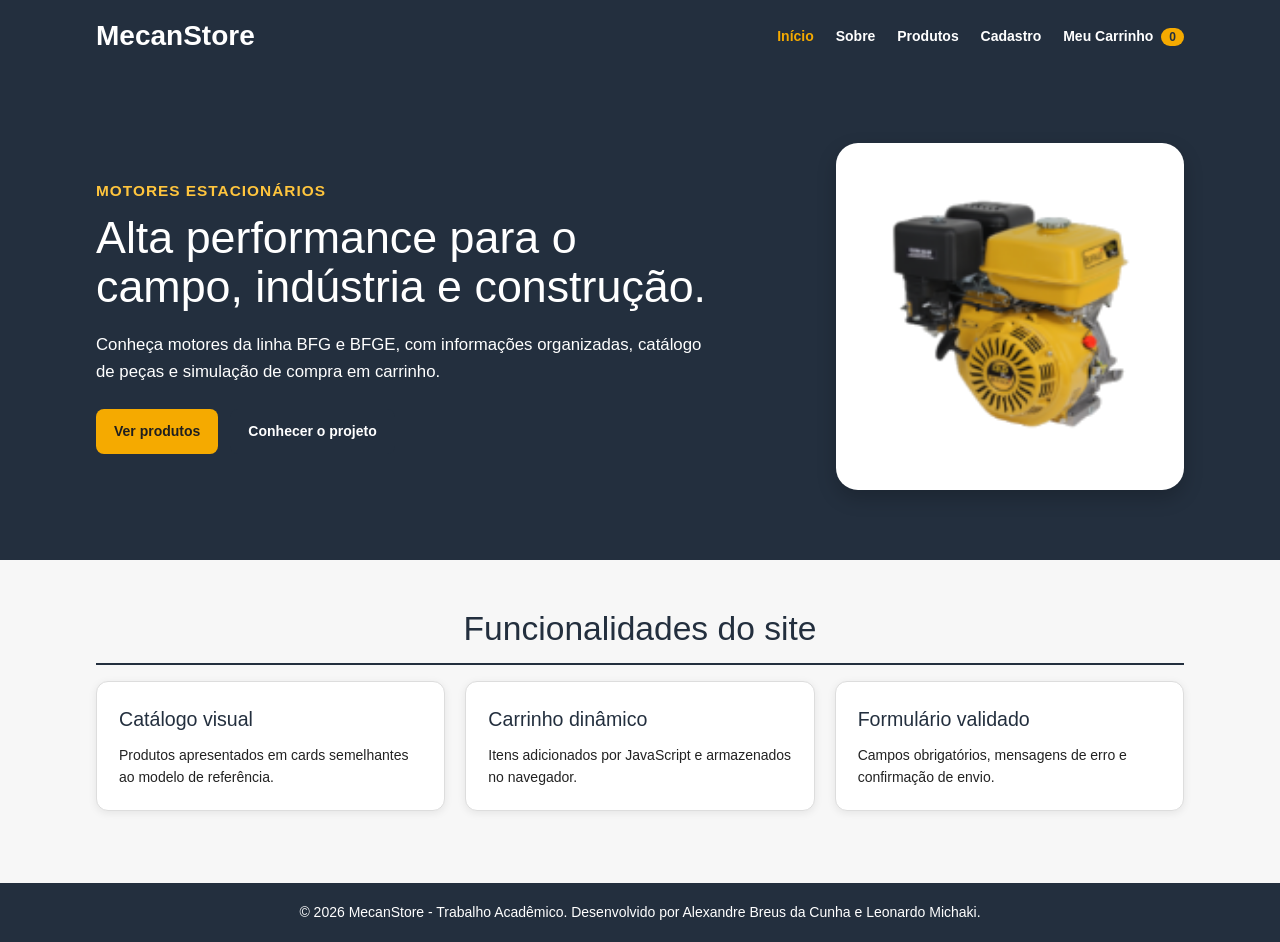
==== index.html @ d9b38104 "feat: meu primeiro commit" ====
<!DOCTYPE html>
<html lang="pt-br">
<head>
    <meta charset="UTF-8">
    <meta name="viewport" content="width=device-width, initial-scale=1.0">
    <title>MecanStore - Início</title>
    <link rel="icon" href="favicon.ico" type="image/x-icon">
    <link rel="stylesheet" href="css/reset.css">
    <link rel="stylesheet" href="css/index.css">
</head>
<body>

    <header>
        <div class="container cabecalho">
            <h1>MecanStore</h1>

            <nav>
                <ul class="menu">
                    <li><a class="menu-link" href="index.html">Início</a></li>
                    <li><a class="menu-link" href="sobre.html">Sobre</a></li>
                    <li><a class="menu-link" href="produtos.html">Produtos</a></li>
                    <li><a class="menu-link" href="cadastro.html">Cadastro</a></li>
                    <li><a class="menu-link" href="carrinho.html">Meu Carrinho <span class="contador-carrinho">0</span></a></li>
                </ul>
            </nav>
        </div>
    </header>

    <main>
        <section class="secao-home">
            <div class="container home-conteudo">
                <div class="texto-home">
                    <p class="subtitulo">Motores estacionários</p>
                    <h2>Alta performance para o campo, indústria e construção.</h2>
                    <p>
                        Conheça motores da linha BFG e BFGE, com informações organizadas,
                        catálogo de peças e simulação de compra em carrinho.
                    </p>

                    <div class="grupo-botoes">
                        <a class="botao botao-principal" href="produtos.html">Ver produtos</a>
                        <a class="botao botao-secundario" href="sobre.html">Conhecer o projeto</a>
                    </div>
                </div>

                <div class="imagem-home">
                    <img src="img/produtos/motor-bfg-13-pro.png" alt="Motor estacionário BFG 13.0 PRO">
                </div>
            </div>
        </section>

        <section class="container secao-destaques">
            <h2>Funcionalidades do site</h2>

            <div class="cards-destaque">
                <article class="card-destaque">
                    <h3>Catálogo visual</h3>
                    <p>Produtos apresentados em cards semelhantes ao modelo de referência.</p>
                </article>

                <article class="card-destaque">
                    <h3>Carrinho dinâmico</h3>
                    <p>Itens adicionados por JavaScript e armazenados no navegador.</p>
                </article>

                <article class="card-destaque">
                    <h3>Formulário validado</h3>
                    <p>Campos obrigatórios, mensagens de erro e confirmação de envio.</p>
                </article>
            </div>
        </section>
    </main>

    <footer>
        <div class="container">
            <p>&copy; 2026 MecanStore - Trabalho Acadêmico. Desenvolvido por Alexandre Breus da Cunha e Leonardo Michaki.</p>
        </div>
    </footer>

    <script src="js/principal.js"></script>
</body>
</html>
---- css/index.css ----
* {
    box-sizing: border-box;
}

body {
    font-family: "Helvetica Neue", Helvetica, Arial, sans-serif;
    font-size: 14px;
    line-height: 1.6;
    color: #222222;
    background-color: #f7f7f7;
}

.container {
    width: 85%;
    max-width: 1200px;
    margin: 0 auto;
}

header {
    background-color: #232f3e;
    color: #ffffff;
    padding: 14px 0;
    position: sticky;
    top: 0;
    z-index: 10;
}

.cabecalho {
    display: flex;
    align-items: center;
    justify-content: space-between;
    gap: 20px;
}

header h1 {
    font-size: 2em;
    font-weight: bold;
}

.menu li {
    display: inline-block;
    margin-left: 18px;
}

.menu a {
    color: #ffffff;
    text-decoration: none;
    font-weight: bold;
}

.menu a:hover,
.menu a.ativo {
    color: #f5aa00;
}

.contador-carrinho {
    background-color: #f5aa00;
    color: #232f3e;
    border-radius: 12px;
    padding: 2px 8px;
    font-size: 12px;
    margin-left: 4px;
}

main {
    min-height: calc(100vh - 140px);
}

section {
    padding: 42px 0;
}

section h2 {
    font-size: 2.4em;
    color: #232f3e;
    margin-bottom: 16px;
    padding-bottom: 8px;
    border-bottom: 2px solid #232f3e;
}

footer {
    background-color: #232f3e;
    color: #ffffff;
    text-align: center;
    padding: 18px 0;
    margin-top: 30px;
}


.botao {
    display: inline-block;
    border: 0;
    border-radius: 8px;
    padding: 11px 18px;
    text-decoration: none;
    font-size: 1em;
    font-weight: bold;
    cursor: pointer;
    text-align: center;
}

.botao-principal {
    background-color: #f5aa00;
    color: #1f1f1f;
}

.botao-principal:hover {
    background-color: #d99500;
}

.botao-secundario {
    background-color: #232f3e;
    color: #ffffff;
}

.botao-secundario:hover {
    background-color: #141c24;
}

.botao-perigo {
    background-color: #cc0c39;
    color: #ffffff;
}

.botao-perigo:hover {
    background-color: #a8092e;
}

.grupo-botoes {
    display: flex;
    gap: 12px;
    flex-wrap: wrap;
    margin-top: 24px;
}

/* ==========================================
   PÁGINA INICIAL
   ========================================== */
.secao-home {
    background-color: #232f3e;
    color: #ffffff;
    padding: 70px 0;
}

.home-conteudo {
    display: flex;
    align-items: center;
    justify-content: space-between;
    gap: 40px;
}

.texto-home {
    max-width: 620px;
}

.texto-home .subtitulo {
    color: #ffc53d;
    font-size: 1.1em;
    font-weight: bold;
    text-transform: uppercase;
    letter-spacing: 1px;
    margin-bottom: 10px;
}

.texto-home h2 {
    color: #ffffff;
    border: none;
    font-size: 3.2em;
    line-height: 1.1;
    padding: 0;
    margin-bottom: 20px;
}

.texto-home p {
    font-size: 1.2em;
}

.imagem-home {
    background-color: #ffffff;
    border-radius: 22px;
    padding: 34px;
    box-shadow: 0 8px 20px rgba(0, 0, 0, 0.20);
}

.imagem-home img {
    width: 280px;
    max-width: 100%;
}

.secao-destaques h2 {
    text-align: center;
}

.cards-destaque,
.quadro-sobre {
    display: grid;
    gap: 20px;
}

.cards-destaque {
    grid-template-columns: repeat(3, 1fr);
}

.quadro-sobre {
    grid-template-columns: 1fr;
}

.card-destaque,
.quadro-sobre article {
    background-color: #ffffff;
    border: 1px solid #dddddd;
    border-radius: 12px;
    padding: 22px;
    box-shadow: 0 2px 8px rgba(0, 0, 0, 0.08);
}

.card-destaque h3,
.quadro-sobre h3 {
    color: #232f3e;
    font-size: 1.4em;
    margin-bottom: 8px;
}

/* ==========================================
   PÁGINAS DE CONTEÚDO
   ========================================== */
.pagina-conteudo {
    background-color: #ffffff;
    margin-top: 28px;
    border-radius: 12px;
    padding: 36px;
    box-shadow: 0 2px 8px rgba(0, 0, 0, 0.08);
}

.pagina-conteudo > p {
    margin-bottom: 20px;
    font-size: 1.05em;
}

/* ==========================================
   PÁGINA DE PRODUTOS - VISUAL IGUAL AO PRINT
   ========================================== */
.pagina-produtos {
    background-color: #ffffff;
}

.secao-catalogo {
    padding: 10px 0 36px 0;
}

.container-produtos {
    width: 99%;
    margin: 0 auto;
}

.barra-catalogo {
    display: flex;
    justify-content: flex-start;
    align-items: end;
    gap: 20px;
    padding: 18px 8px;
}

.barra-catalogo h2 {
    font-size: 2em;
    border: none;
    padding: 0;
    margin: 0 0 4px 0;
}

.campo-busca {
    min-width: 280px;
}

.campo-busca label {
    display: block;
    font-weight: bold;
    margin-bottom: 4px;
    color: #555555;
}

.campo-busca input {
    width: 100%;
    padding: 10px;
    border: 1px solid #cccccc;
    border-radius: 8px;
    font-size: 1em;
}

.grade-produtos {
    display: grid;
    grid-template-columns: repeat(5, 1fr);
    gap: 14px;
}

.card-motor {
    min-height: 465px;
    background-color: #ffffff;
    border: 1px solid #dddddd;
    border-radius: 8px;
    padding: 16px;
    box-shadow: 0 1px 4px rgba(0, 0, 0, 0.12);
    display: flex;
    flex-direction: column;
}

.area-imagem-produto {
    height: 170px;
    display: flex;
    align-items: center;
    justify-content: center;
    margin-bottom: 12px;
}

.area-imagem-produto img {
    max-width: 185px;
    max-height: 150px;
    object-fit: contain;
}

.valor-produto {
    color: #f5aa00;
    font-size: 22px;
    font-weight: bold;
    margin-top: auto;
    margin-bottom: 12px;
    text-align: center;
}

.card-motor h3 {
    font-size: 18px;
    line-height: 1.25;
    color: #222222;
    margin: 0;
    font-weight: 500;
    min-height: 46px;
}

.codigo-produto {
    font-size: 16px;
    color: #9aa0a6;
    margin: 8px 0 16px 0;
}

.quantidade-card {
    display: flex;
    align-items: center;
    justify-content: center;
    gap: 8px;
    margin-bottom: 12px;
}

.quantidade-card label {
    color: #555555;
    font-weight: bold;
}

.quantidade-card input {
    width: 70px;
    padding: 7px;
    border: 1px solid #cccccc;
    border-radius: 6px;
    text-align: center;
}

.botao-adicionar-card {
    width: 100%;
    margin-top: 0;
    background-color: #f5aa00;
    color: #222222;
    border: none;
    border-radius: 8px;
    padding: 10px;
    cursor: pointer;
    font-weight: bold;
}

.botao-adicionar-card:hover {
    background-color: #d99500;
}

.mensagem-catalogo {
    background-color: #e8f5e9;
    color: #2e7d32;
    border: 1px solid #4caf50;
    border-radius: 8px;
    padding: 10px;
    margin: 0 8px 14px 8px;
}

/* ==========================================
   TABELA DO CARRINHO
   Inspirada na tabela do exemplo de aula.
   ========================================== */
table {
    width: 100%;
    margin-bottom: 1.5em;
    table-layout: fixed;
}

td,
th {
    padding: 1em;
    border: 1px solid #cccccc;
    text-align: center;
    vertical-align: middle;
}

th {
    font-weight: bold;
    background-color: #eeeeee;
    color: #232f3e;
}

.tabela-responsiva {
    overflow-x: auto;
}

.produto-carrinho {
    display: flex;
    align-items: center;
    gap: 10px;
    text-align: left;
}

.produto-carrinho img {
    width: 46px;
    height: 46px;
    object-fit: contain;
    flex-shrink: 0;
}

.aviso-carrinho {
    background-color: #fff8e1;
    border-left: 4px solid #f5aa00;
    padding: 12px;
    margin-bottom: 20px;
}

.total-container {
    text-align: center;
    font-size: 1.6em;
    font-weight: bold;
    color: #b12704;
    margin-top: 10px;
}

.preco-carrinho {
    text-align: center;
}

.carrinho-acoes {
    justify-content: flex-end;
}

.btn-quantidade,
.btn-remover {
    border: none;
    border-radius: 6px;
    padding: 7px 10px;
    cursor: pointer;
    font-weight: bold;
    margin: 2px;
}

.btn-quantidade {
    background-color: #eeeeee;
    color: #232f3e;
}

.btn-remover {
    background-color: #cc0c39;
    color: #ffffff;
}

/* ==========================================
   FORMULÁRIO E VALIDAÇÃO
   Baseado no conceito de campo-invalido das aulas.
   ========================================== */
.resumo-checkout {
    background-color: #f3f6fa;
    border: 1px solid #d6dde7;
    border-radius: 8px;
    padding: 16px;
    margin-bottom: 20px;
}

.resumo-checkout h3 {
    color: #232f3e;
    font-size: 1.4em;
    margin-bottom: 8px;
}

.resumo-checkout .botao-menor {
    margin-top: 12px;
    padding: 8px 12px;
}

.grupo-campo {
    margin-bottom: 1.4em;
}

.grupo-campo label {
    display: block;
    margin-bottom: 0.5em;
    font-weight: bold;
    color: #555555;
}

.grupo-campo input,
.grupo-campo select {
    width: 100%;
    padding: 0.8em;
    border: 1px solid #cccccc;
    border-radius: 6px;
    font-size: 1em;
}

.campo-invalido {
    border: 2px solid #c62828 !important;
    background-color: #ffebee;
}

#mensagens-erro {
    background-color: #ffebee;
    color: #c62828;
    padding: 15px;
    border-radius: 6px;
    margin-bottom: 20px;
    display: none;
}

#mensagens-erro li {
    list-style-type: disc;
    margin-left: 20px;
}

.botao-formulario {
    width: 100%;
    font-size: 1.1em;
}

#mensagem-sucesso {
    background-color: #e8f5e9;
    color: #2e7d32;
    border: 2px solid #4caf50;
    padding: 22px;
    border-radius: 8px;
    margin-top: 20px;
    text-align: center;
}

#mensagem-sucesso h3 {
    font-size: 1.8em;
    margin-bottom: 10px;
}

#mensagem-sucesso .botao {
    margin-top: 18px;
}

.invisivel {
    display: none !important;
}

/* ==========================================
   RESPONSIVIDADE - MEDIA QUERIES
   ========================================== */
@media screen and (max-width: 1400px) {
    .grade-produtos {
        grid-template-columns: repeat(4, 1fr);
    }
}

@media screen and (max-width: 1100px) {
    .container {
        width: 92%;
    }

    .grade-produtos {
        grid-template-columns: repeat(3, 1fr);
    }

    .home-conteudo,
    .barra-catalogo {
        align-items: stretch;
        flex-direction: column;
    }

    .campo-busca {
        min-width: 100%;
    }
}

@media screen and (max-width: 800px) {
    .cabecalho {
        flex-direction: column;
        align-items: flex-start;
    }

    .menu li {
        display: block;
        margin: 8px 0;
    }

    .grade-produtos,
    .cards-destaque {
        grid-template-columns: repeat(2, 1fr);
    }

    .texto-home h2 {
        font-size: 2.4em;
    }

    .pagina-conteudo {
        padding: 24px;
    }
}

@media screen and (max-width: 560px) {
    .grade-produtos,
    .cards-destaque,
    .quadro-sobre {
        grid-template-columns: 1fr;
    }

    .container-produtos {
        width: 94%;
    }

    .grupo-botoes,
    .carrinho-acoes {
        flex-direction: column;
    }

    .botao {
        width: 100%;
    }
}
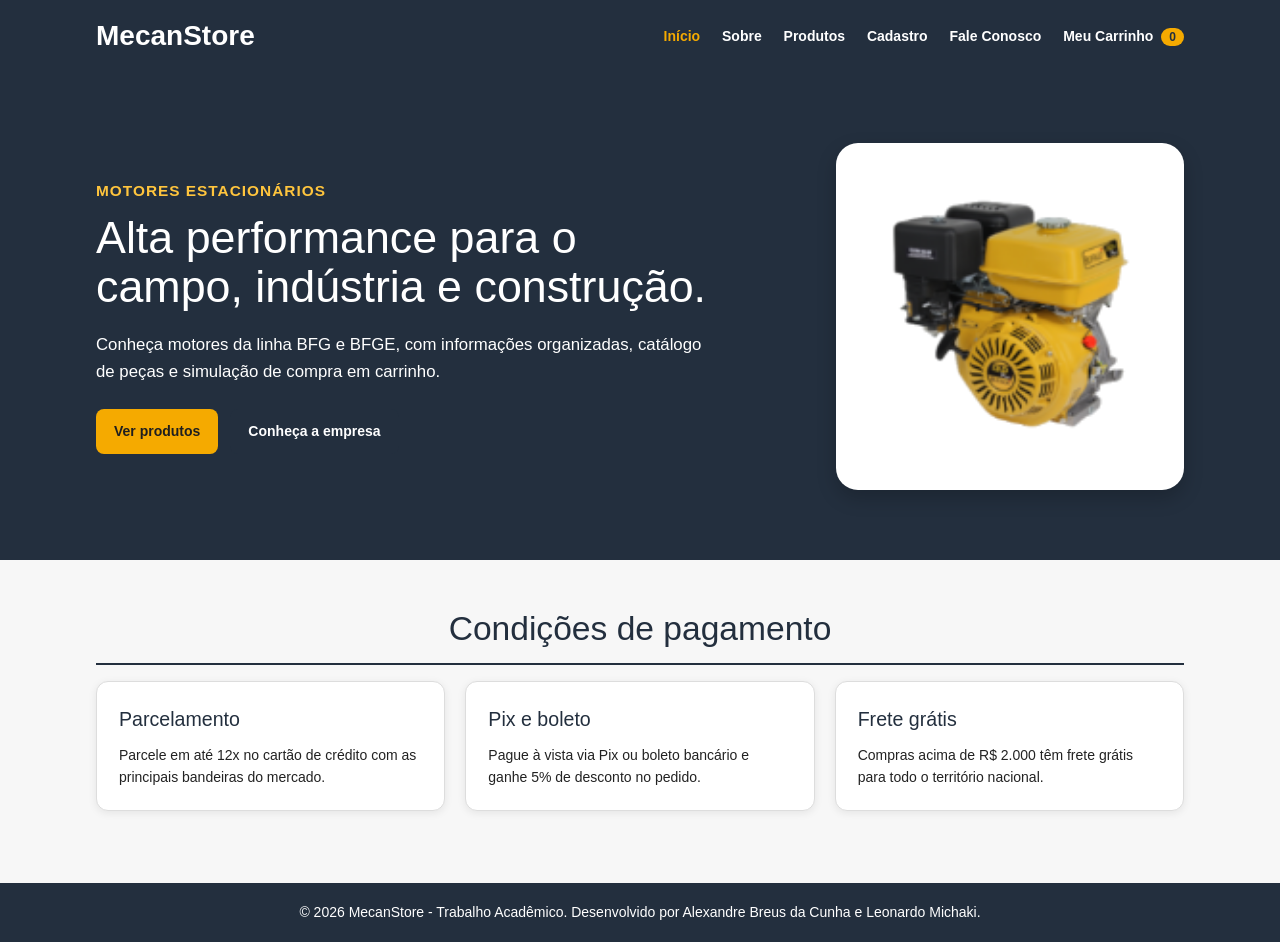
==== commit 1736183f: "feat: aba fale conosco, sobre e inicio atualizados" ====
--- a/index.html
+++ b/index.html
@@ -20,6 +20,7 @@
                     <li><a class="menu-link" href="sobre.html">Sobre</a></li>
                     <li><a class="menu-link" href="produtos.html">Produtos</a></li>
                     <li><a class="menu-link" href="cadastro.html">Cadastro</a></li>
+                    <li><a class="menu-link" href="contato.html">Fale Conosco</a></li>
                     <li><a class="menu-link" href="carrinho.html">Meu Carrinho <span class="contador-carrinho">0</span></a></li>
                 </ul>
             </nav>
@@ -39,7 +40,7 @@
 
                     <div class="grupo-botoes">
                         <a class="botao botao-principal" href="produtos.html">Ver produtos</a>
-                        <a class="botao botao-secundario" href="sobre.html">Conhecer o projeto</a>
+                        <a class="botao botao-secundario" href="sobre.html">Conheça a empresa</a>
                     </div>
                 </div>
 
@@ -50,22 +51,22 @@
         </section>
 
         <section class="container secao-destaques">
-            <h2>Funcionalidades do site</h2>
+            <h2>Condições de pagamento</h2>
 
             <div class="cards-destaque">
                 <article class="card-destaque">
-                    <h3>Catálogo visual</h3>
-                    <p>Produtos apresentados em cards semelhantes ao modelo de referência.</p>
+                    <h3>Parcelamento</h3>
+                    <p>Parcele em até 12x no cartão de crédito com as principais bandeiras do mercado.</p>
                 </article>
 
                 <article class="card-destaque">
-                    <h3>Carrinho dinâmico</h3>
-                    <p>Itens adicionados por JavaScript e armazenados no navegador.</p>
+                    <h3>Pix e boleto</h3>
+                    <p>Pague à vista via Pix ou boleto bancário e ganhe 5% de desconto no pedido.</p>
                 </article>
 
                 <article class="card-destaque">
-                    <h3>Formulário validado</h3>
-                    <p>Campos obrigatórios, mensagens de erro e confirmação de envio.</p>
+                    <h3>Frete grátis</h3>
+                    <p>Compras acima de R$ 2.000 têm frete grátis para todo o território nacional.</p>
                 </article>
             </div>
         </section>
--- a/css/index.css
+++ b/css/index.css
@@ -508,12 +508,23 @@
 }
 
 .grupo-campo input,
-.grupo-campo select {
+.grupo-campo select,
+.grupo-campo textarea {
     width: 100%;
     padding: 0.8em;
     border: 1px solid #cccccc;
     border-radius: 6px;
     font-size: 1em;
+    font-family: inherit;
+    resize: vertical;
+}
+
+.titulo-secao-form {
+    color: #232f3e;
+    font-size: 1.2em;
+    margin: 24px 0 12px 0;
+    padding-bottom: 6px;
+    border-bottom: 1px solid #dddddd;
 }
 
 .campo-invalido {
